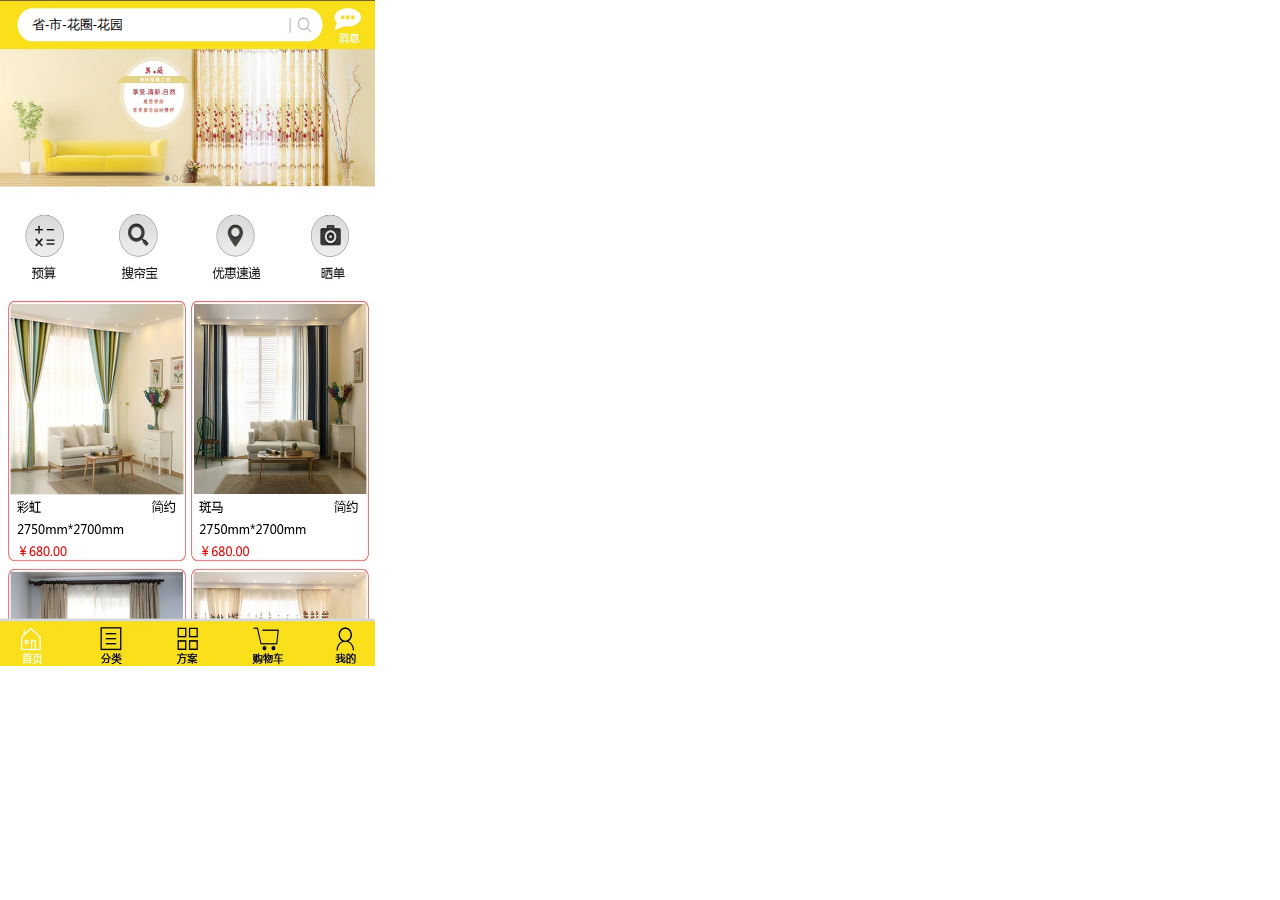
==== index.html @ 0beec516 "modify" ====
﻿<!DOCTYPE html>
<html>
  <head>
    <title>index</title>
    <meta http-equiv="content-type" content="text/html; charset=utf-8"/>
    <meta name="viewport" content="width=device-width, initial-scale=1.0, user-scalable=no"/>
    <meta name="apple-mobile-web-app-capable" content="yes"/>
    <link href="data/apple-touch-icon.png" rel="apple-touch-icon"/>
    <link href="data/startup-ipad-landscape.png" rel="apple-touch-startup-image" media="screen and (min-device-width: 481px) and (max-device-width: 1024px) and (orientation:landscape)"/>
    <link href="data/startup-ipad-portrait.png" rel="apple-touch-startup-image" media="screen and (min-device-width: 481px) and (max-device-width: 1024px) and (orientation:portrait)"/>
    <link href="data/startup-iphone.png" rel="apple-touch-startup-image" media="screen and (max-device-width: 320px)"/>
    <link href="resources/css/jquery-ui-themes.css" type="text/css" rel="stylesheet"/>
    <link href="resources/css/axure_rp_page.css" type="text/css" rel="stylesheet"/>
    <link href="data/styles.css" type="text/css" rel="stylesheet"/>
    <link href="files/index/styles.css" type="text/css" rel="stylesheet"/>
    <script src="resources/scripts/jquery-1.7.1.min.js"></script>
    <script src="resources/scripts/jquery-ui-1.8.10.custom.min.js"></script>
    <script src="resources/scripts/axure/axQuery.js"></script>
    <script src="resources/scripts/axure/globals.js"></script>
    <script src="resources/scripts/axutils.js"></script>
    <script src="resources/scripts/axure/annotation.js"></script>
    <script src="resources/scripts/axure/axQuery.std.js"></script>
    <script src="resources/scripts/axure/doc.js"></script>
    <script src="data/document.js"></script>
    <script src="resources/scripts/messagecenter.js"></script>
    <script src="resources/scripts/axure/events.js"></script>
    <script src="resources/scripts/axure/action.js"></script>
    <script src="resources/scripts/axure/expr.js"></script>
    <script src="resources/scripts/axure/geometry.js"></script>
    <script src="resources/scripts/axure/flyout.js"></script>
    <script src="resources/scripts/axure/ie.js"></script>
    <script src="resources/scripts/axure/model.js"></script>
    <script src="resources/scripts/axure/repeater.js"></script>
    <script src="resources/scripts/axure/sto.js"></script>
    <script src="resources/scripts/axure/utils.temp.js"></script>
    <script src="resources/scripts/axure/variables.js"></script>
    <script src="resources/scripts/axure/drag.js"></script>
    <script src="resources/scripts/axure/move.js"></script>
    <script src="resources/scripts/axure/visibility.js"></script>
    <script src="resources/scripts/axure/style.js"></script>
    <script src="resources/scripts/axure/adaptive.js"></script>
    <script src="resources/scripts/axure/tree.js"></script>
    <script src="resources/scripts/axure/init.temp.js"></script>
    <script src="files/index/data.js"></script>
    <script src="resources/scripts/axure/legacy.js"></script>
    <script src="resources/scripts/axure/viewer.js"></script>
    <script type="text/javascript">
      $axure.utils.getTransparentGifPath = function() { return 'resources/images/transparent.gif'; };
      $axure.utils.getOtherPath = function() { return 'resources/Other.html'; };
      $axure.utils.getReloadPath = function() { return 'resources/reload.html'; };
    </script>
  </head>
  <body>
    <div id="base" class="">

      <!-- Unnamed (Image) -->
      <div id="u0" class="ax_image">
        <img id="u0_img" class="img " src="images/index/u0.jpg"/>
        <!-- Unnamed () -->
        <div id="u1" class="text"></div>
      </div>

      <!-- Unnamed (Text Field) -->
      <div id="u2" class="ax_text_field">
        <input id="u2_input" type="text" value="省-市-花圈-花园"/>
      </div>

      <!-- Unnamed (Hot Spot) -->
      <div id="u3" class="ax_hot_spot">
      </div>

      <!-- Unnamed (Hot Spot) -->
      <div id="u4" class="ax_hot_spot">
      </div>

      <!-- Unnamed (Hot Spot) -->
      <div id="u5" class="ax_hot_spot">
      </div>

      <!-- Unnamed (Hot Spot) -->
      <div id="u6" class="ax_hot_spot">
      </div>

      <!-- Unnamed (Hot Spot) -->
      <div id="u7" class="ax_hot_spot">
      </div>

      <!-- Unnamed (Hot Spot) -->
      <div id="u8" class="ax_hot_spot">
      </div>

      <!-- Unnamed (Hot Spot) -->
      <div id="u9" class="ax_hot_spot">
      </div>

      <!-- Unnamed (Hot Spot) -->
      <div id="u10" class="ax_hot_spot">
      </div>

      <!-- Unnamed (Hot Spot) -->
      <div id="u11" class="ax_hot_spot">
      </div>

      <!-- Unnamed (Hot Spot) -->
      <div id="u12" class="ax_hot_spot">
      </div>
    </div>
  </body>
</html>
---- resources/css/axure_rp_page.css ----
﻿/* so the window resize fires within a frame in IE7 */
html, body {
    height: 100%;    
}

p {
	margin: 0px;
}

iframe {
	background: #FFFFFF;
}

/* to match IE with C, FF */
input {
    padding: 1px 0px 1px 0px;
    box-sizing: border-box;
    -moz-box-sizing: border-box;
}

textarea {
    margin: 0px;
    box-sizing: border-box;
    -moz-box-sizing: border-box;
}

div.intcases {
	font-family: arial; 
	font-size: 12px;
    text-align:left; 
	border:1px solid #AAA; 
	background:#FFF none repeat scroll 0% 0%; 
	z-index:9999; 
	visibility:hidden; 
	position:absolute;
    padding: 0px;
    border-radius: 3px;
	white-space: nowrap;
}

div.intcaselink {
	cursor: pointer;
    padding: 3px 8px 3px 8px;
    margin: 5px;
	background:#EEE none repeat scroll 0% 0%; 
	border:1px solid #AAA;
    border-radius: 3px;
}

div.refpageimage {
	position: absolute;
    left: 0px;
    top: 0px;
	font-size: 0px;
	width: 16px;
	height: 16px;
	cursor: pointer;
	background-image: url(images/newwindow.gif);
	background-repeat: no-repeat;
}

div.annnoteimage {
	position: absolute;
    left: 0px;
    top: 0px;
	font-size: 0px;
	width: 16px;
	height: 12px;
	cursor: help;
	background-image: url(images/note.gif);
	background-repeat: no-repeat;
}

div.annnotelabel {
	position: absolute;
    left: 0px;
    top: 0px;
	font-family: Arial;
	font-size: 10px;
	border: 1px solid rgb(166,221,242);
	cursor: help;
	background:rgb(0,157,217) none repeat scroll 0% 0%; 
	padding-left:3px; 
	padding-right:3px;
	white-space: nowrap;
	color: white;
}
 
.annotationName {
	font-size: 13px;
	font-weight: bold;
	margin-bottom: 3px;
	white-space: nowrap;
}

.annotation {
	font-size: 12px;
	padding-left: 2px;
	margin-bottom: 5px;
}

/* this is a fix for the issue where dialogs jump around and takes the text-align from the body */
.dialogFix {
    position:absolute;
    text-align:left;
}


@keyframes pulsate {
  from {
    box-shadow: 0 0 10px #74BA11;
  }
  to {
    box-shadow: 0 0 20px #74BA11;
  }
}

@-webkit-keyframes pulsate {
  from {
    -webkit-box-shadow: 0 0 10px #74BA11;
    box-shadow: 0 0 10px #74BA11;
  }
  to {
    -webkit-box-shadow: 0 0 20px #74BA11;
    box-shadow: 0 0 20px #74BA11;
  }
}
 
@-moz-keyframes pulsate {
  from {
    -moz-box-shadow: 0 0 10px #74BA11;
    box-shadow: 0 0 10px #74BA11;
  }
  to {
    -moz-box-shadow: 0 0 20px #74BA11;
    box-shadow: 0 0 20px #74BA11;
  }
}

.legacyPulsateBorder {
	border: 5px solid #74BA11;
	margin: -5px;
}

.pulsateBorder {
  animation-name: pulsate;
  animation-timing-function: ease-in-out;
  animation-duration: 0.9s;
  animation-iteration-count: infinite;
  animation-direction: alternate;
  
  -webkit-animation-name: pulsate;
  -webkit-animation-timing-function: ease-in-out;
  -webkit-animation-duration: 0.9s;
  -webkit-animation-iteration-count: infinite;
  -webkit-animation-direction: alternate;

  -moz-animation-name: pulsate;
  -moz-animation-timing-function: ease-in-out;
  -moz-animation-duration: 0.9s;
  -moz-animation-iteration-count: infinite;
  -moz-animation-direction: alternate;
}
---- data/styles.css ----
﻿.ax_shape {
  font-family:'Arial Normal', 'Arial';
  font-weight:400;
  font-style:normal;
  font-size:13px;
  color:#333333;
  text-align:center;
  line-height:normal;
}
.ax_paragraph {
  font-family:'Arial Normal', 'Arial';
  font-weight:400;
  font-style:normal;
  font-size:13px;
  color:#333333;
  text-align:left;
  line-height:normal;
}
.ax_h1 {
  font-family:'Arial Negreta', 'Arial';
  font-weight:700;
  font-style:normal;
  font-size:32px;
  color:#333333;
  text-align:left;
  line-height:normal;
}
.ax_h2 {
  font-family:'Arial Negreta', 'Arial';
  font-weight:700;
  font-style:normal;
  font-size:24px;
  color:#333333;
  text-align:left;
  line-height:normal;
}
.ax_h3 {
  font-family:'Arial Negreta', 'Arial';
  font-weight:700;
  font-style:normal;
  font-size:18px;
  color:#333333;
  text-align:left;
  line-height:normal;
}
.ax_h4 {
  font-family:'Arial Negreta', 'Arial';
  font-weight:700;
  font-style:normal;
  font-size:14px;
  color:#333333;
  text-align:left;
  line-height:normal;
}
.ax_h5 {
  font-family:'Arial Negreta', 'Arial';
  font-weight:700;
  font-style:normal;
  font-size:13px;
  color:#333333;
  text-align:left;
  line-height:normal;
}
.ax_h6 {
  font-family:'Arial Negreta', 'Arial';
  font-weight:700;
  font-style:normal;
  font-size:10px;
  color:#333333;
  text-align:left;
  line-height:normal;
}
.ax_image {
  font-family:'Arial Normal', 'Arial';
  font-weight:400;
  font-style:normal;
  font-size:13px;
  color:#000000;
  text-align:center;
  line-height:normal;
}
.ax_text_link {
  color:#0000FF;
}
.ax_text_link_mouse_over {
}
.ax_text_link_mouse_down {
}
.ax_text_field {
  font-family:'Arial Normal', 'Arial';
  font-weight:400;
  font-style:normal;
  font-size:13px;
  color:#000000;
  text-align:left;
  line-height:normal;
}
.ax_text_area {
  font-family:'Arial Normal', 'Arial';
  font-weight:400;
  font-style:normal;
  font-size:13px;
  color:#000000;
  text-align:left;
  line-height:normal;
}
.ax_droplist {
  font-family:'Arial Normal', 'Arial';
  font-weight:400;
  font-style:normal;
  font-size:13px;
  color:#000000;
  text-align:left;
  line-height:normal;
}
.ax_list_box {
  font-family:'Arial Normal', 'Arial';
  font-weight:400;
  font-style:normal;
  font-size:13px;
  color:#000000;
  text-align:left;
  line-height:normal;
}
.ax_checkbox {
  font-family:'Arial Normal', 'Arial';
  font-weight:400;
  font-style:normal;
  font-size:13px;
  color:#333333;
  text-align:left;
  line-height:normal;
}
.ax_radio_button {
  font-family:'Arial Normal', 'Arial';
  font-weight:400;
  font-style:normal;
  font-size:13px;
  color:#333333;
  text-align:left;
  line-height:normal;
}
.ax_flow_shape {
  font-family:'Arial Normal', 'Arial';
  font-weight:400;
  font-style:normal;
  font-size:13px;
  color:#333333;
  text-align:center;
  line-height:normal;
}
.ax_tree_node {
  font-family:'Arial Normal', 'Arial';
  font-weight:400;
  font-style:normal;
  font-size:13px;
  color:#333333;
  text-align:left;
  line-height:normal;
}
.ax_html_button {
  font-family:'Arial Normal', 'Arial';
  font-weight:400;
  font-style:normal;
  font-size:13px;
  color:#000000;
  text-align:center;
  line-height:normal;
}
.ax_hot_spot {
  font-family:'Arial Normal', 'Arial';
  font-weight:400;
  font-style:normal;
  font-size:13px;
  color:#333333;
  text-align:center;
  line-height:normal;
}
.ax_inline_frame {
  font-family:'Arial Normal', 'Arial';
  font-weight:400;
  font-style:normal;
  font-size:13px;
  color:#333333;
  text-align:center;
  line-height:normal;
}
.ax_dynamic_panel {
  font-family:'Arial Normal', 'Arial';
  font-weight:400;
  font-style:normal;
  font-size:13px;
  color:#333333;
  text-align:center;
  line-height:normal;
}
.ax_master {
  font-family:'Arial Normal', 'Arial';
  font-weight:400;
  font-style:normal;
  font-size:13px;
  color:#333333;
  text-align:center;
  line-height:normal;
}
.ax_repeater {
  font-family:'Arial Normal', 'Arial';
  font-weight:400;
  font-style:normal;
  font-size:13px;
  color:#333333;
  text-align:center;
  line-height:normal;
}
.ax_table {
  font-family:'Arial Normal', 'Arial';
  font-weight:400;
  font-style:normal;
  font-size:13px;
  color:#333333;
  text-align:center;
  line-height:normal;
}
.ax_table_cell {
  font-family:'Arial Normal', 'Arial';
  font-weight:400;
  font-style:normal;
  font-size:13px;
  color:#333333;
  text-align:left;
  line-height:normal;
}
.ax_menu {
  font-family:'Arial Normal', 'Arial';
  font-weight:400;
  font-style:normal;
  font-size:13px;
  color:#000000;
  text-align:center;
  line-height:normal;
}
.ax_horizontal_line {
  font-family:'Arial Normal', 'Arial';
  font-weight:400;
  font-style:normal;
  font-size:13px;
  color:#333333;
  text-align:center;
  line-height:normal;
}
.ax_vertical_line {
  font-family:'Arial Normal', 'Arial';
  font-weight:400;
  font-style:normal;
  font-size:13px;
  color:#333333;
  text-align:center;
  line-height:normal;
}
.ax_connector {
  font-family:'Arial Normal', 'Arial';
  font-weight:400;
  font-style:normal;
  font-size:13px;
  color:#333333;
  text-align:center;
  line-height:normal;
}
---- files/index/styles.css ----
﻿body {
  margin:0px;
  background-image:none;
  position:static;
  left:auto;
  width:375px;
  margin-left:0;
  margin-right:0;
  text-align:left;
}
#base {
  position:absolute;
  z-index:0;
}
#u0 {
  position:absolute;
  left:0px;
  top:0px;
  width:375px;
  height:666px;
}
#u0_img {
  position:absolute;
  left:0px;
  top:0px;
  width:375px;
  height:666px;
}
#u1 {
  position:absolute;
  left:2px;
  top:325px;
  width:371px;
  visibility:hidden;
  word-wrap:break-word;
}
#u2 {
  position:absolute;
  left:30px;
  top:9px;
  width:250px;
  height:31px;
}
#u2_input {
  position:absolute;
  left:0px;
  top:0px;
  width:250px;
  height:31px;
  background-image:;
  text-align:left;
  font-family:'Arial';
  font-size:13px;
  color:#000000;
  font-weight:normal;
  font-style:normal;
  text-decoration:none;
  border-color:transparent;
  outline-style:none;
}
#u3 {
  position:absolute;
  left:20px;
  top:214px;
  width:50px;
  height:71px;
  overflow:hidden;
  background-image:url('../../resources/images/transparent.gif');
}
#u4 {
  position:absolute;
  left:113px;
  top:214px;
  width:50px;
  height:71px;
  overflow:hidden;
  background-image:url('../../resources/images/transparent.gif');
}
#u5 {
  position:absolute;
  left:211px;
  top:212px;
  width:50px;
  height:71px;
  overflow:hidden;
  background-image:url('../../resources/images/transparent.gif');
}
#u6 {
  position:absolute;
  left:307px;
  top:209px;
  width:50px;
  height:71px;
  overflow:hidden;
  background-image:url('../../resources/images/transparent.gif');
}
#u7 {
  position:absolute;
  left:10px;
  top:308px;
  width:170px;
  height:253px;
  overflow:hidden;
  background-image:url('../../resources/images/transparent.gif');
}
#u8 {
  position:absolute;
  left:196px;
  top:305px;
  width:170px;
  height:253px;
  overflow:hidden;
  background-image:url('../../resources/images/transparent.gif');
}
#u9 {
  position:absolute;
  left:90px;
  top:621px;
  width:40px;
  height:45px;
  overflow:hidden;
  background-image:url('../../resources/images/transparent.gif');
}
#u10 {
  position:absolute;
  left:169px;
  top:622px;
  width:40px;
  height:45px;
  overflow:hidden;
  background-image:url('../../resources/images/transparent.gif');
}
#u11 {
  position:absolute;
  left:247px;
  top:621px;
  width:40px;
  height:45px;
  overflow:hidden;
  background-image:url('../../resources/images/transparent.gif');
}
#u12 {
  position:absolute;
  left:327px;
  top:621px;
  width:40px;
  height:45px;
  overflow:hidden;
  background-image:url('../../resources/images/transparent.gif');
}
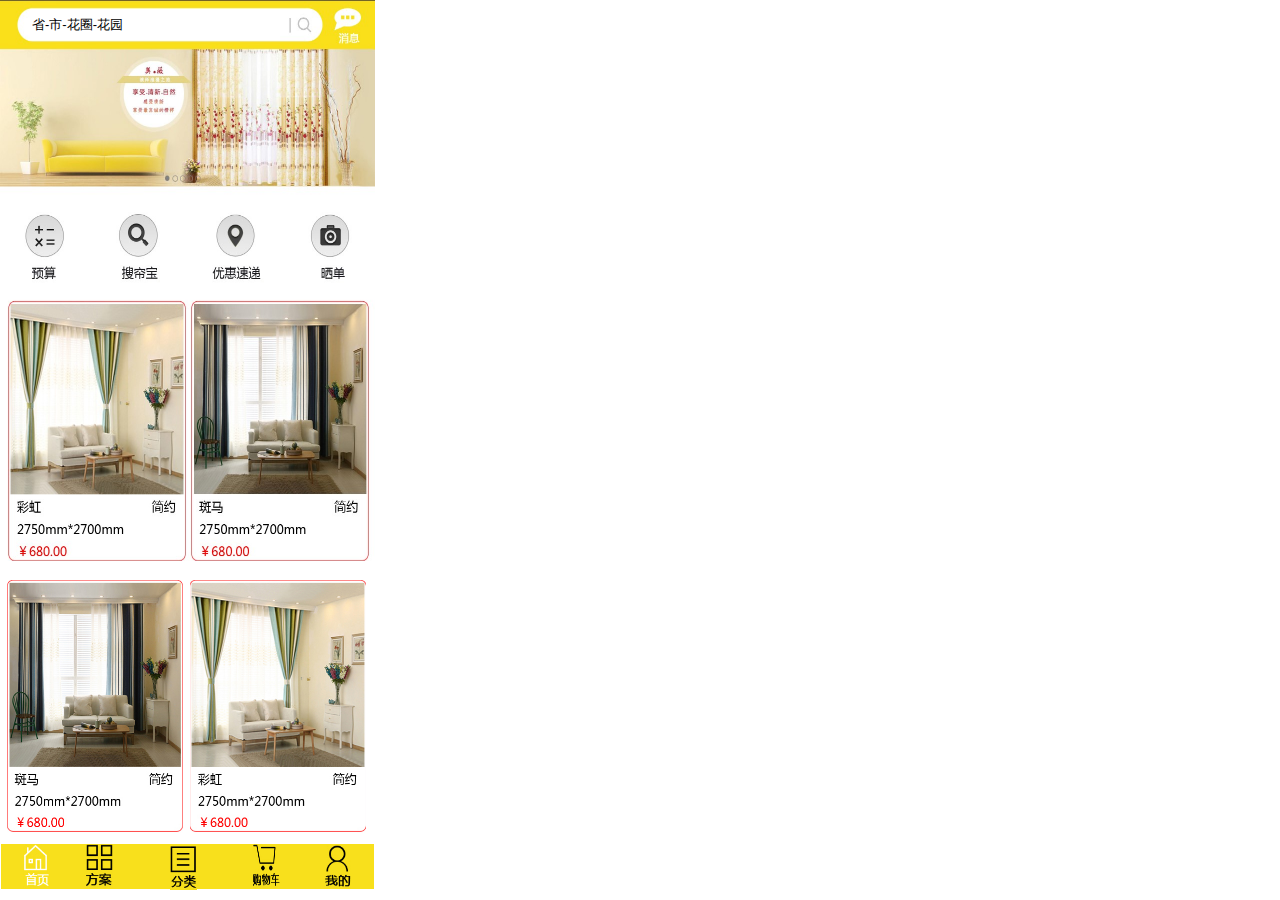
==== commit 0940ae98: "modify" ====
--- a/index.html
+++ b/index.html
@@ -89,20 +89,91 @@
       <div id="u8" class="ax_hot_spot">
       </div>
 
-      <!-- Unnamed (Hot Spot) -->
-      <div id="u9" class="ax_hot_spot">
+      <!-- Unnamed (Flow Shape) -->
+      <div id="u9" class="ax_flow_shape">
+        <img id="u9_img" class="img " src="images/index/u9.png"/>
+        <!-- Unnamed () -->
+        <div id="u10" class="text"></div>
+      </div>
+
+      <!-- Unnamed (Image) -->
+      <div id="u11" class="ax_image">
+        <img id="u11_img" class="img " src="images/index/u11.png"/>
+        <!-- Unnamed () -->
+        <div id="u12" class="text"></div>
+      </div>
+
+      <!-- Unnamed (Image) -->
+      <div id="u13" class="ax_image">
+        <img id="u13_img" class="img " src="images/index/u13.png"/>
+        <!-- Unnamed () -->
+        <div id="u14" class="text"></div>
       </div>
 
       <!-- Unnamed (Hot Spot) -->
-      <div id="u10" class="ax_hot_spot">
+      <div id="u15" class="ax_hot_spot">
       </div>
 
       <!-- Unnamed (Hot Spot) -->
-      <div id="u11" class="ax_hot_spot">
+      <div id="u16" class="ax_hot_spot">
+      </div>
+
+      <!-- Unnamed (Shape) -->
+      <div id="u17" class="ax_shape">
+        <img id="u17_img" class="img " src="images/index/u17.png"/>
+        <!-- Unnamed () -->
+        <div id="u18" class="text"></div>
+      </div>
+
+      <!-- Unnamed (Image) -->
+      <div id="u19" class="ax_image">
+        <img id="u19_img" class="img " src="images/index/u19.png"/>
+        <!-- Unnamed () -->
+        <div id="u20" class="text"></div>
+      </div>
+
+      <!-- Unnamed (Image) -->
+      <div id="u21" class="ax_image">
+        <img id="u21_img" class="img " src="images/index/u21.png"/>
+        <!-- Unnamed () -->
+        <div id="u22" class="text"></div>
+      </div>
+
+      <!-- Unnamed (Image) -->
+      <div id="u23" class="ax_image">
+        <img id="u23_img" class="img " src="images/index/u23.png"/>
+        <!-- Unnamed () -->
+        <div id="u24" class="text"></div>
+      </div>
+
+      <!-- Unnamed (Image) -->
+      <div id="u25" class="ax_image">
+        <img id="u25_img" class="img " src="images/index/u25.png"/>
+        <!-- Unnamed () -->
+        <div id="u26" class="text"></div>
+      </div>
+
+      <!-- Unnamed (Image) -->
+      <div id="u27" class="ax_image">
+        <img id="u27_img" class="img " src="images/index/u27.png"/>
+        <!-- Unnamed () -->
+        <div id="u28" class="text"></div>
       </div>
 
       <!-- Unnamed (Hot Spot) -->
-      <div id="u12" class="ax_hot_spot">
+      <div id="u29" class="ax_hot_spot">
+      </div>
+
+      <!-- Unnamed (Hot Spot) -->
+      <div id="u30" class="ax_hot_spot">
+      </div>
+
+      <!-- Unnamed (Hot Spot) -->
+      <div id="u31" class="ax_hot_spot">
+      </div>
+
+      <!-- Unnamed (Hot Spot) -->
+      <div id="u32" class="ax_hot_spot">
       </div>
     </div>
   </body>
--- a/files/index/styles.css
+++ b/files/index/styles.css
@@ -114,37 +114,253 @@
 }
 #u9 {
   position:absolute;
-  left:90px;
-  top:621px;
-  width:40px;
-  height:45px;
-  overflow:hidden;
-  background-image:url('../../resources/images/transparent.gif');
+  left:0px;
+  top:561px;
+  width:375px;
+  height:105px;
+}
+#u9_img {
+  position:absolute;
+  left:0px;
+  top:0px;
+  width:375px;
+  height:105px;
 }
 #u10 {
   position:absolute;
-  left:169px;
-  top:622px;
-  width:40px;
-  height:45px;
-  overflow:hidden;
-  background-image:url('../../resources/images/transparent.gif');
+  left:2px;
+  top:44px;
+  width:371px;
+  visibility:hidden;
+  word-wrap:break-word;
 }
 #u11 {
   position:absolute;
-  left:247px;
-  top:621px;
-  width:40px;
-  height:45px;
-  overflow:hidden;
-  background-image:url('../../resources/images/transparent.gif');
+  left:190px;
+  top:580px;
+  width:176px;
+  height:253px;
+}
+#u11_img {
+  position:absolute;
+  left:0px;
+  top:0px;
+  width:176px;
+  height:253px;
 }
 #u12 {
   position:absolute;
-  left:327px;
-  top:621px;
-  width:40px;
-  height:45px;
-  overflow:hidden;
-  background-image:url('../../resources/images/transparent.gif');
-}
+  left:2px;
+  top:118px;
+  width:172px;
+  visibility:hidden;
+  word-wrap:break-word;
+}
+#u13 {
+  position:absolute;
+  left:7px;
+  top:580px;
+  width:176px;
+  height:253px;
+}
+#u13_img {
+  position:absolute;
+  left:0px;
+  top:0px;
+  width:176px;
+  height:253px;
+}
+#u14 {
+  position:absolute;
+  left:2px;
+  top:118px;
+  width:172px;
+  visibility:hidden;
+  word-wrap:break-word;
+}
+#u15 {
+  position:absolute;
+  left:193px;
+  top:580px;
+  width:170px;
+  height:253px;
+  overflow:hidden;
+  background-image:url('../../resources/images/transparent.gif');
+}
+#u16 {
+  position:absolute;
+  left:0px;
+  top:580px;
+  width:170px;
+  height:253px;
+  overflow:hidden;
+  background-image:url('../../resources/images/transparent.gif');
+}
+#u17 {
+  position:absolute;
+  left:0px;
+  top:843px;
+  width:375px;
+  height:47px;
+}
+#u17_img {
+  position:absolute;
+  left:0px;
+  top:0px;
+  width:375px;
+  height:47px;
+}
+#u18 {
+  position:absolute;
+  left:2px;
+  top:16px;
+  width:371px;
+  visibility:hidden;
+  word-wrap:break-word;
+}
+#u19 {
+  position:absolute;
+  left:23px;
+  top:844px;
+  width:27px;
+  height:44px;
+}
+#u19_img {
+  position:absolute;
+  left:0px;
+  top:0px;
+  width:27px;
+  height:44px;
+}
+#u20 {
+  position:absolute;
+  left:2px;
+  top:14px;
+  width:23px;
+  visibility:hidden;
+  word-wrap:break-word;
+}
+#u21 {
+  position:absolute;
+  left:86px;
+  top:844px;
+  width:27px;
+  height:44px;
+}
+#u21_img {
+  position:absolute;
+  left:0px;
+  top:0px;
+  width:27px;
+  height:44px;
+}
+#u22 {
+  position:absolute;
+  left:2px;
+  top:14px;
+  width:23px;
+  visibility:hidden;
+  word-wrap:break-word;
+}
+#u23 {
+  position:absolute;
+  left:253px;
+  top:844px;
+  width:27px;
+  height:44px;
+}
+#u23_img {
+  position:absolute;
+  left:0px;
+  top:0px;
+  width:27px;
+  height:44px;
+}
+#u24 {
+  position:absolute;
+  left:2px;
+  top:14px;
+  width:23px;
+  visibility:hidden;
+  word-wrap:break-word;
+}
+#u25 {
+  position:absolute;
+  left:324px;
+  top:845px;
+  width:27px;
+  height:44px;
+}
+#u25_img {
+  position:absolute;
+  left:0px;
+  top:0px;
+  width:27px;
+  height:44px;
+}
+#u26 {
+  position:absolute;
+  left:2px;
+  top:14px;
+  width:23px;
+  visibility:hidden;
+  word-wrap:break-word;
+}
+#u27 {
+  position:absolute;
+  left:170px;
+  top:846px;
+  width:27px;
+  height:44px;
+}
+#u27_img {
+  position:absolute;
+  left:0px;
+  top:0px;
+  width:27px;
+  height:44px;
+}
+#u28 {
+  position:absolute;
+  left:2px;
+  top:14px;
+  width:23px;
+  visibility:hidden;
+  word-wrap:break-word;
+}
+#u29 {
+  position:absolute;
+  left:77px;
+  top:845px;
+  width:48px;
+  height:44px;
+  overflow:hidden;
+  background-image:url('../../resources/images/transparent.gif');
+}
+#u30 {
+  position:absolute;
+  left:160px;
+  top:846px;
+  width:48px;
+  height:44px;
+  overflow:hidden;
+  background-image:url('../../resources/images/transparent.gif');
+}
+#u31 {
+  position:absolute;
+  left:242px;
+  top:844px;
+  width:48px;
+  height:44px;
+  overflow:hidden;
+  background-image:url('../../resources/images/transparent.gif');
+}
+#u32 {
+  position:absolute;
+  left:314px;
+  top:845px;
+  width:48px;
+  height:44px;
+  overflow:hidden;
+  background-image:url('../../resources/images/transparent.gif');
+}
